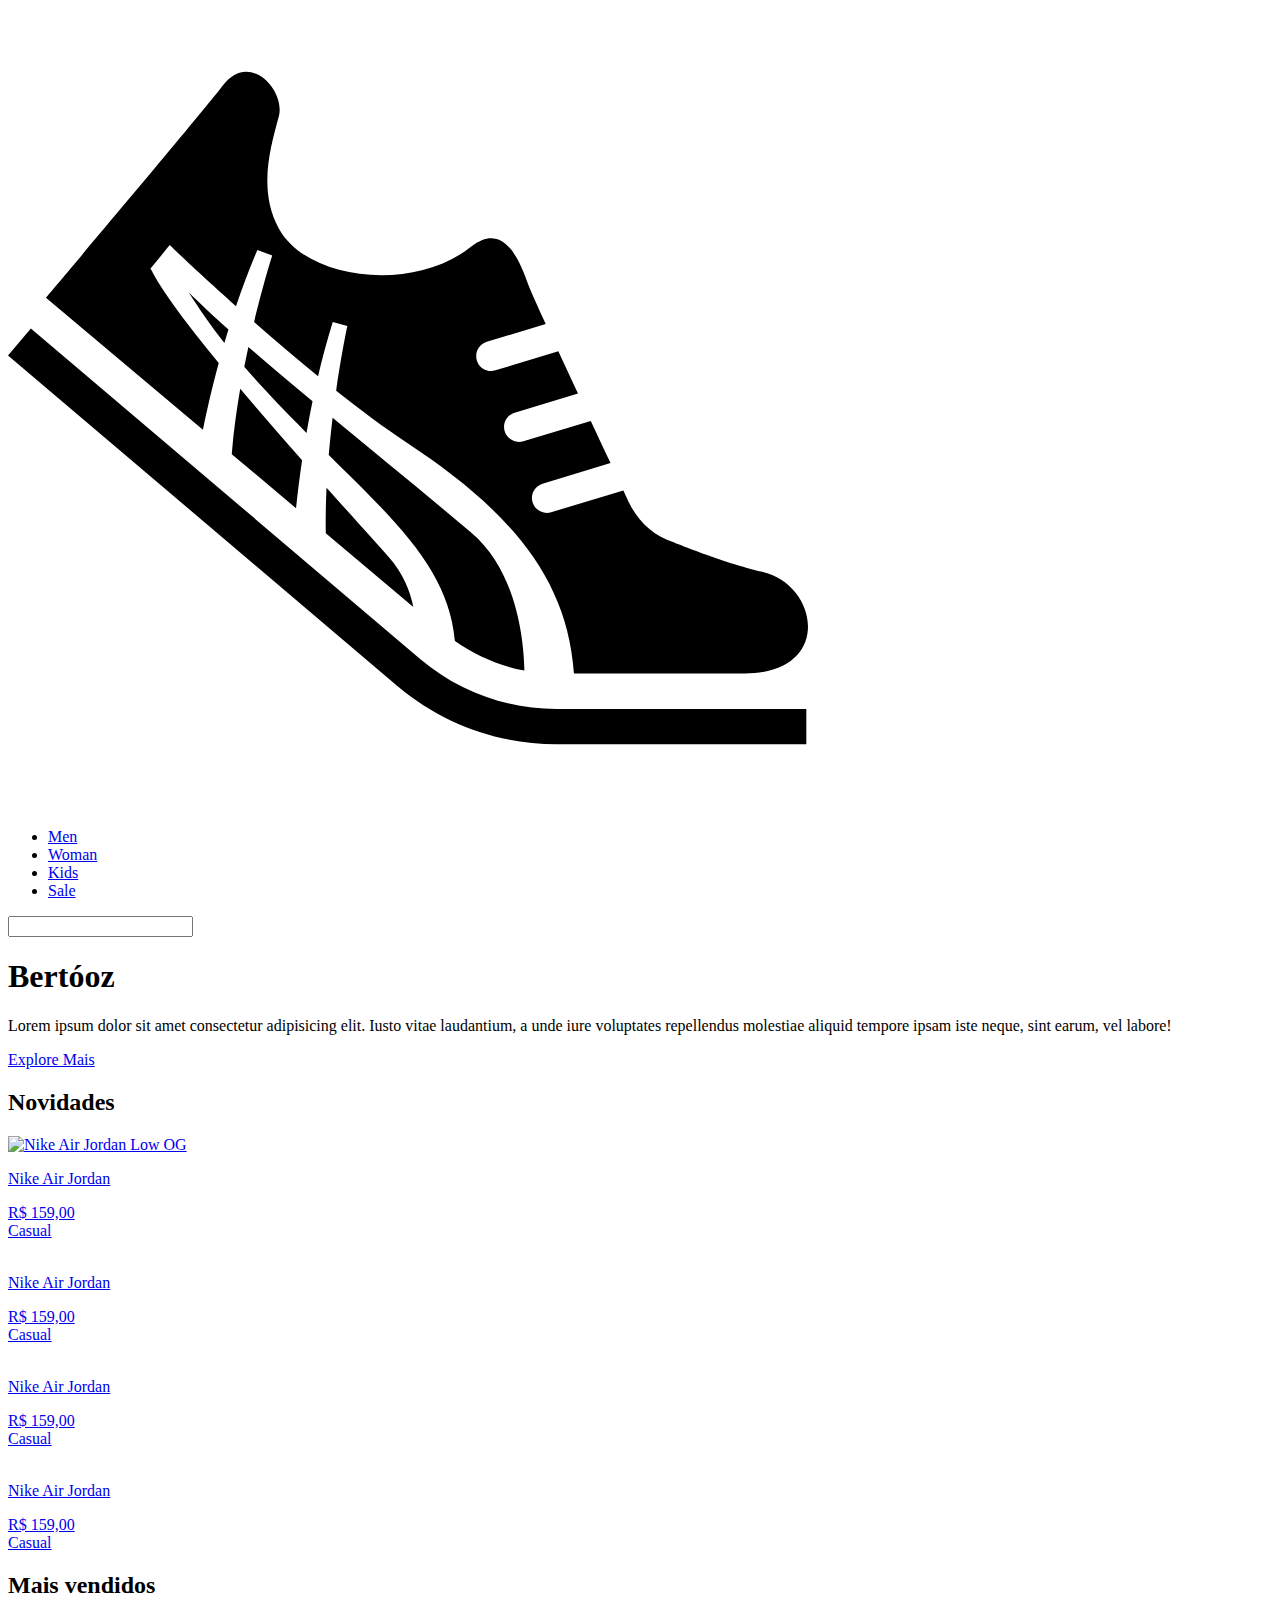
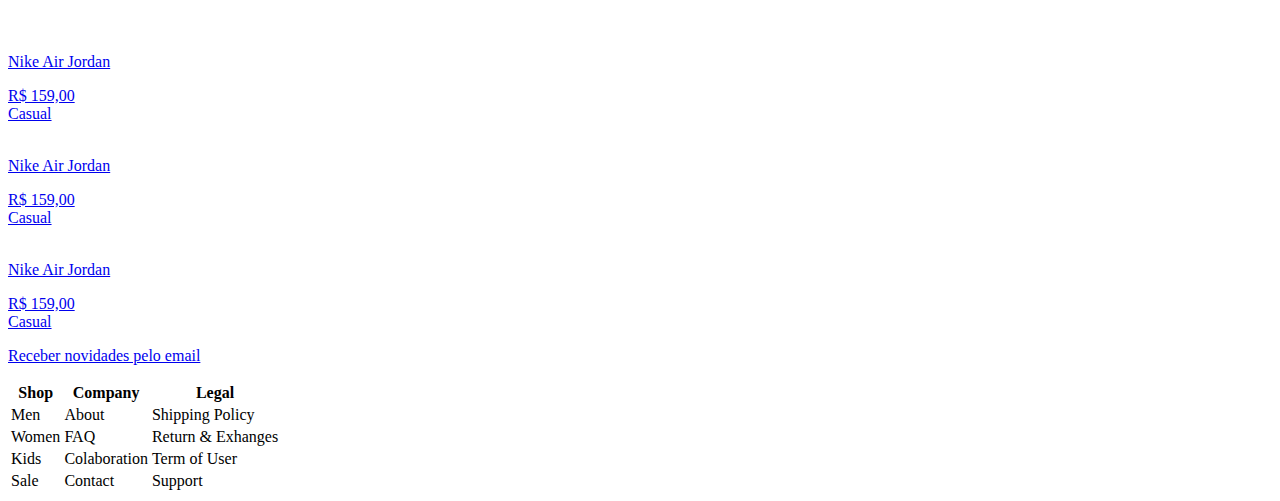
==== index.html @ 858ff27f "add html structure" ====
<!DOCTYPE html>
<html lang="en">
<head>
    <meta charset="UTF-8">
    <meta http-equiv="X-UA-Compatible" content="IE=edge">
    <meta name="viewport" content="width=device-width, initial-scale=1.0">

    <!-- icons -->
    <script src="https://unpkg.com/@phosphor-icons/web"></script>
    <title>Bertóoz</title>
</head>
<body>
    <header>
        <nav>
            <img src="./assets/shoes-logo.svg" alt="logo da loja">
            <ul>
                <li><a href="#">Men</a></li>
                <li><a href="#">Woman</a></li>
                <li><a href="#">Kids</a></li>
                <li><a href="#">Sale</a></li>
            </ul>
        </nav>
        
        <div>
            <form>
                <label for="search"></label>
                <input type="text">
            </form>
            <i class="ph ph-magnifying-glass"></i>
        </div>

        <div>
            <a href="">
                <i class="ph ph-shopping-bag-open"></i>
            </a>
        </div>
    </header>

    <main>
        <section>
            <h1>Bertóoz</h1>
            <div>
                <p>Lorem ipsum dolor sit amet consectetur adipisicing elit. Iusto vitae laudantium, a unde iure voluptates repellendus molestiae aliquid tempore ipsam iste neque, sint earum, vel labore!</p>
                <div>
                    <a href="#">
                        <p>Explore Mais</p>
                        <i class="ph ph-arrow-right"></i>
                    </a>
                </div>
            </div>
        </section>

        <section>
            <h2>Novidades</h2>
            <div>
                <a href="./product.html">
                    <img src="https://www.unfe.org/wp-content/uploads/2019/04/SM-placeholder.png" alt="Nike Air Jordan Low OG">
                    <div>
                        <p>Nike Air Jordan</p>
                        <span>R$ 159,00</span>
                    </div>
                    <span>Casual</span>
                </a>
            </div>

            <div>
                <a href="./product.html">
                    <img src="https://www.unfe.org/wp-content/uploads/2019/04/SM-placeholder.png" alt="">
                    <div>
                        <p>Nike Air Jordan</p>
                        <span>R$ 159,00</span>
                    </div>
                    <span>Casual</span>
                </a>
            </div>
            <div>
                <a href="./product.html">
                    <img src="https://www.unfe.org/wp-content/uploads/2019/04/SM-placeholder.png" alt="">
                    <div>
                        <p>Nike Air Jordan</p>
                        <span>R$ 159,00</span>
                    </div>
                    <span>Casual</span>
                </a>
            </div>
            <div>
                <a href="./product.html">
                    <img src="https://www.unfe.org/wp-content/uploads/2019/04/SM-placeholder.png" alt="">
                    <div>
                        <p>Nike Air Jordan</p>
                        <span>R$ 159,00</span>
                    </div>
                    <span>Casual</span>
                </a>
            </div>
        </section>

        <section>
            <h2>Mais vendidos</h2>
            <div>
                <a href="./product.html">
                    <img src="https://www.unfe.org/wp-content/uploads/2019/04/SM-placeholder.png" alt="">
                    <div>
                        <p>Nike Air Jordan</p>
                        <span>R$ 159,00</span>
                    </div>
                    <span>Casual</span>
                </a>
            </div>

            <div>
                <a href="./product.html">
                    <img src="https://www.unfe.org/wp-content/uploads/2019/04/SM-placeholder.png" alt="">
                    <div>
                        <p>Nike Air Jordan</p>
                        <span>R$ 159,00</span>
                    </div>
                    <span>Casual</span>
                </a>
            </div>
            <div>
                <a href="./product.html">
                    <img src="https://www.unfe.org/wp-content/uploads/2019/04/SM-placeholder.png" alt="">
                    <div>
                        <p>Nike Air Jordan</p>
                        <span>R$ 159,00</span>
                    </div>
                    <span>Casual</span>
                </a>
            </div>
        </section>
    </main>

    <footer>
        <a href="#">
            <p>
                Receber novidades pelo email
            </p>
            <i class="ph ph-arrow-up-right"></i>
        </a>
        <table>
            <tr>
                <th>Shop</th>
                <th>Company</th>
                <th>Legal</th>
            </tr>
            <tr>
                <td>Men</td>
                <td>About</td>
                <td>Shipping Policy</td>
            </tr>
            <tr>
                <td>Women</td>
                <td>FAQ</td>
                <td>Return & Exhanges</td>
            </tr>
            <tr>
                <td>Kids</td>
                <td>Colaboration</td>
                <td>Term of User</td>
            </tr>
            <tr>
                <td>Sale</td>
                <td>Contact</td>
                <td>Support</td>
            </tr>
        </table>
    </footer>
</body>
</html>
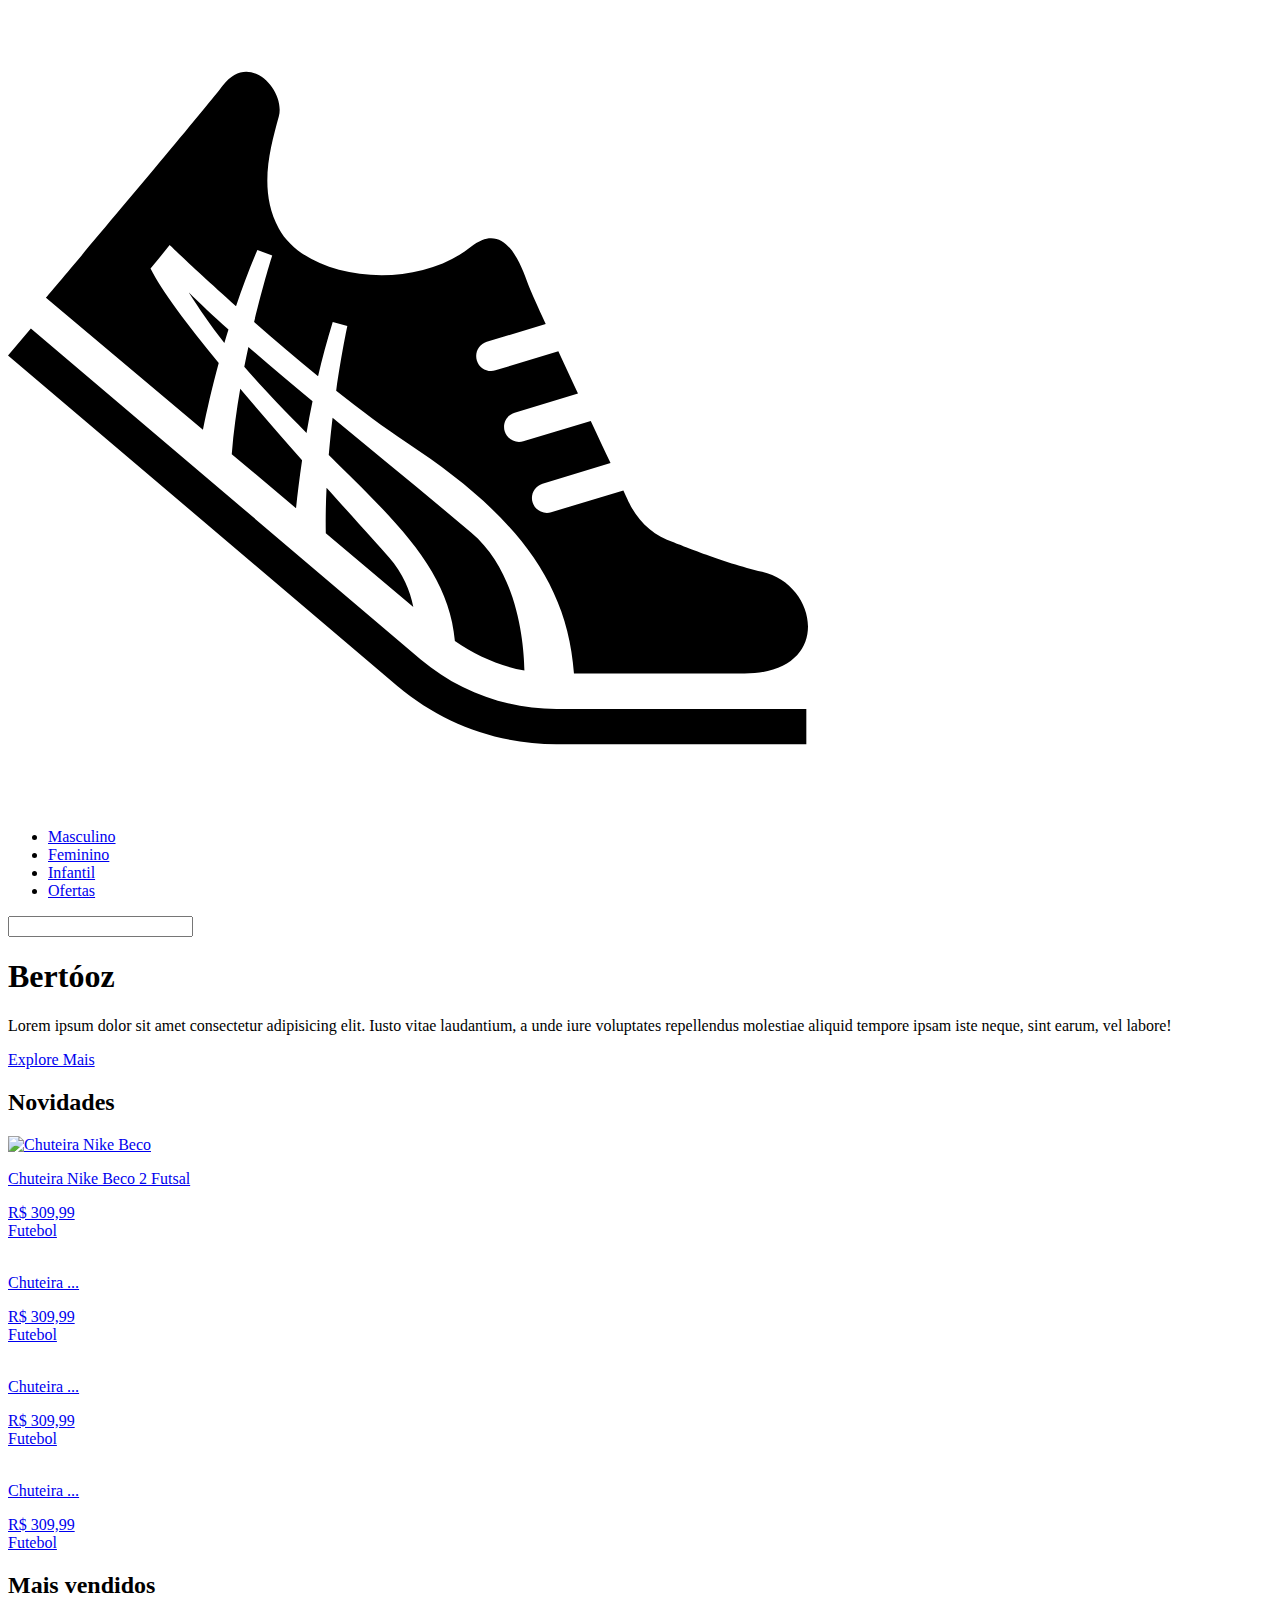
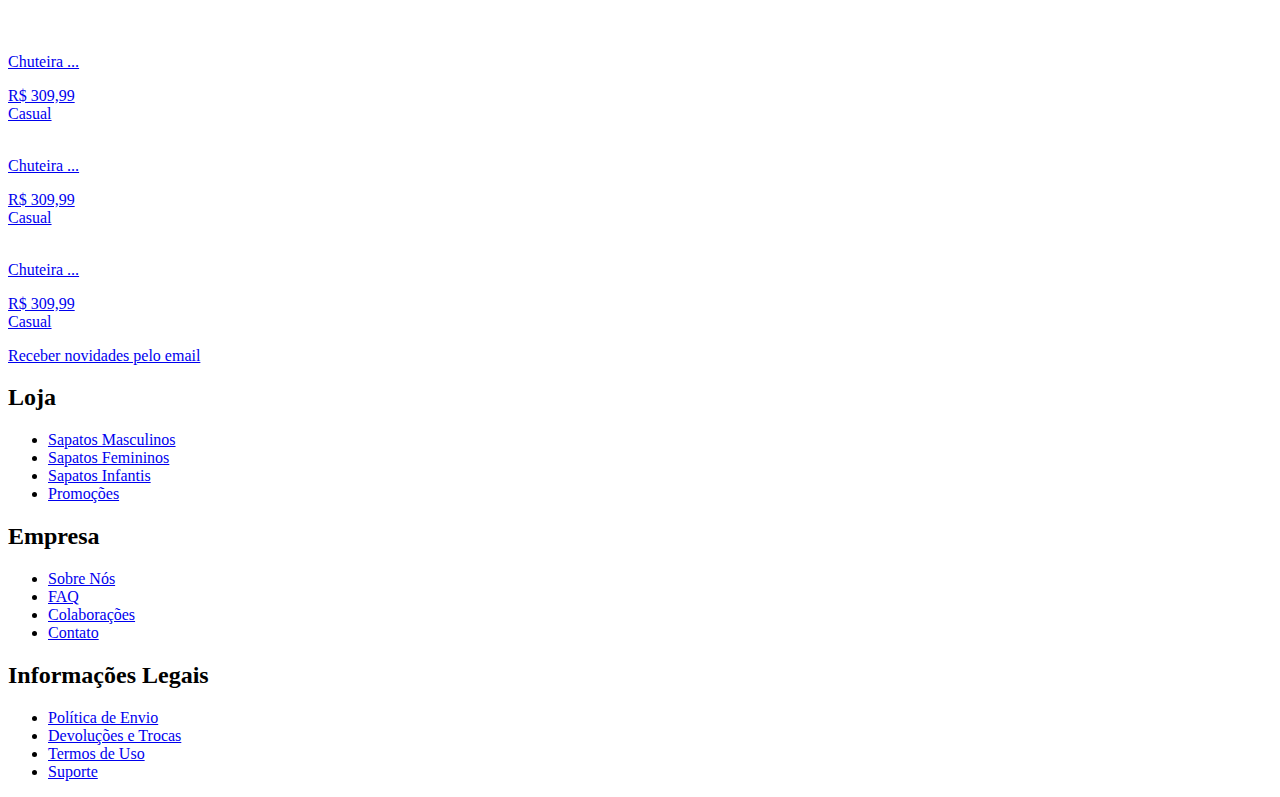
==== commit c67aa99d: "refactor text to portuguese" ====
--- a/index.html
+++ b/index.html
@@ -1,5 +1,5 @@
 <!DOCTYPE html>
-<html lang="en">
+<html lang="pt-BR">
 <head>
     <meta charset="UTF-8">
     <meta http-equiv="X-UA-Compatible" content="IE=edge">
@@ -14,10 +14,10 @@
         <nav>
             <img src="./assets/shoes-logo.svg" alt="logo da loja">
             <ul>
-                <li><a href="#">Men</a></li>
-                <li><a href="#">Woman</a></li>
-                <li><a href="#">Kids</a></li>
-                <li><a href="#">Sale</a></li>
+                <li><a href="#">Masculino</a></li>
+                <li><a href="#">Feminino</a></li>
+                <li><a href="#">Infantil</a></li>
+                <li><a href="#">Ofertas</a></li>
             </ul>
         </nav>
         
@@ -54,12 +54,12 @@
             <h2>Novidades</h2>
             <div>
                 <a href="./product.html">
-                    <img src="https://www.unfe.org/wp-content/uploads/2019/04/SM-placeholder.png" alt="Nike Air Jordan Low OG">
+                    <img src="https://www.unfe.org/wp-content/uploads/2019/04/SM-placeholder.png" alt="Chuteira Nike Beco">
                     <div>
-                        <p>Nike Air Jordan</p>
-                        <span>R$ 159,00</span>
+                        <p>Chuteira Nike Beco 2 Futsal</p>
+                        <span>R$ 309,99</span>
                     </div>
-                    <span>Casual</span>
+                    <span>Futebol</span>
                 </a>
             </div>
 
@@ -67,30 +67,30 @@
                 <a href="./product.html">
                     <img src="https://www.unfe.org/wp-content/uploads/2019/04/SM-placeholder.png" alt="">
                     <div>
-                        <p>Nike Air Jordan</p>
-                        <span>R$ 159,00</span>
+                        <p>Chuteira ...</p>
+                        <span>R$ 309,99</span>
                     </div>
-                    <span>Casual</span>
+                    <span>Futebol</span>
                 </a>
             </div>
             <div>
                 <a href="./product.html">
                     <img src="https://www.unfe.org/wp-content/uploads/2019/04/SM-placeholder.png" alt="">
                     <div>
-                        <p>Nike Air Jordan</p>
-                        <span>R$ 159,00</span>
+                        <p>Chuteira ...</p>
+                        <span>R$ 309,99</span>
                     </div>
-                    <span>Casual</span>
+                    <span>Futebol</span>
                 </a>
             </div>
             <div>
                 <a href="./product.html">
                     <img src="https://www.unfe.org/wp-content/uploads/2019/04/SM-placeholder.png" alt="">
                     <div>
-                        <p>Nike Air Jordan</p>
-                        <span>R$ 159,00</span>
+                        <p>Chuteira ...</p>
+                        <span>R$ 309,99</span>
                     </div>
-                    <span>Casual</span>
+                    <span>Futebol</span>
                 </a>
             </div>
         </section>
@@ -101,8 +101,8 @@
                 <a href="./product.html">
                     <img src="https://www.unfe.org/wp-content/uploads/2019/04/SM-placeholder.png" alt="">
                     <div>
-                        <p>Nike Air Jordan</p>
-                        <span>R$ 159,00</span>
+                        <p>Chuteira ...</p>
+                        <span>R$ 309,99</span>
                     </div>
                     <span>Casual</span>
                 </a>
@@ -112,8 +112,8 @@
                 <a href="./product.html">
                     <img src="https://www.unfe.org/wp-content/uploads/2019/04/SM-placeholder.png" alt="">
                     <div>
-                        <p>Nike Air Jordan</p>
-                        <span>R$ 159,00</span>
+                        <p>Chuteira ...</p>
+                        <span>R$ 309,99</span>
                     </div>
                     <span>Casual</span>
                 </a>
@@ -122,8 +122,8 @@
                 <a href="./product.html">
                     <img src="https://www.unfe.org/wp-content/uploads/2019/04/SM-placeholder.png" alt="">
                     <div>
-                        <p>Nike Air Jordan</p>
-                        <span>R$ 159,00</span>
+                        <p>Chuteira ...</p>
+                        <span>R$ 309,99</span>
                     </div>
                     <span>Casual</span>
                 </a>
@@ -138,33 +138,33 @@
             </p>
             <i class="ph ph-arrow-up-right"></i>
         </a>
-        <table>
-            <tr>
-                <th>Shop</th>
-                <th>Company</th>
-                <th>Legal</th>
-            </tr>
-            <tr>
-                <td>Men</td>
-                <td>About</td>
-                <td>Shipping Policy</td>
-            </tr>
-            <tr>
-                <td>Women</td>
-                <td>FAQ</td>
-                <td>Return & Exhanges</td>
-            </tr>
-            <tr>
-                <td>Kids</td>
-                <td>Colaboration</td>
-                <td>Term of User</td>
-            </tr>
-            <tr>
-                <td>Sale</td>
-                <td>Contact</td>
-                <td>Support</td>
-            </tr>
-        </table>
+        <div>
+            <h2>Loja</h2>
+            <ul>
+                <li><a href="#">Sapatos Masculinos</a></li>
+                <li><a href="#">Sapatos Femininos</a></li>
+                <li><a href="#">Sapatos Infantis</a></li>
+                <li><a href="#">Promoções</a></li>
+            </ul>
+        </div>
+        <div>
+            <h2>Empresa</h2>
+            <ul>
+                <li><a href="#">Sobre Nós</a></li>
+                <li><a href="#">FAQ</a></li>
+                <li><a href="#">Colaborações</a></li>
+                <li><a href="#">Contato</a></li>
+            </ul>
+        </div>
+        <div>
+            <h2>Informações Legais</h2>
+            <ul>
+                <li><a href="#">Política de Envio</a></li>
+                <li><a href="#">Devoluções e Trocas</a></li>
+                <li><a href="#">Termos de Uso</a></li>
+                <li><a href="#">Suporte</a></li>
+            </ul>
+        </div>
     </footer>
 </body>
 </html>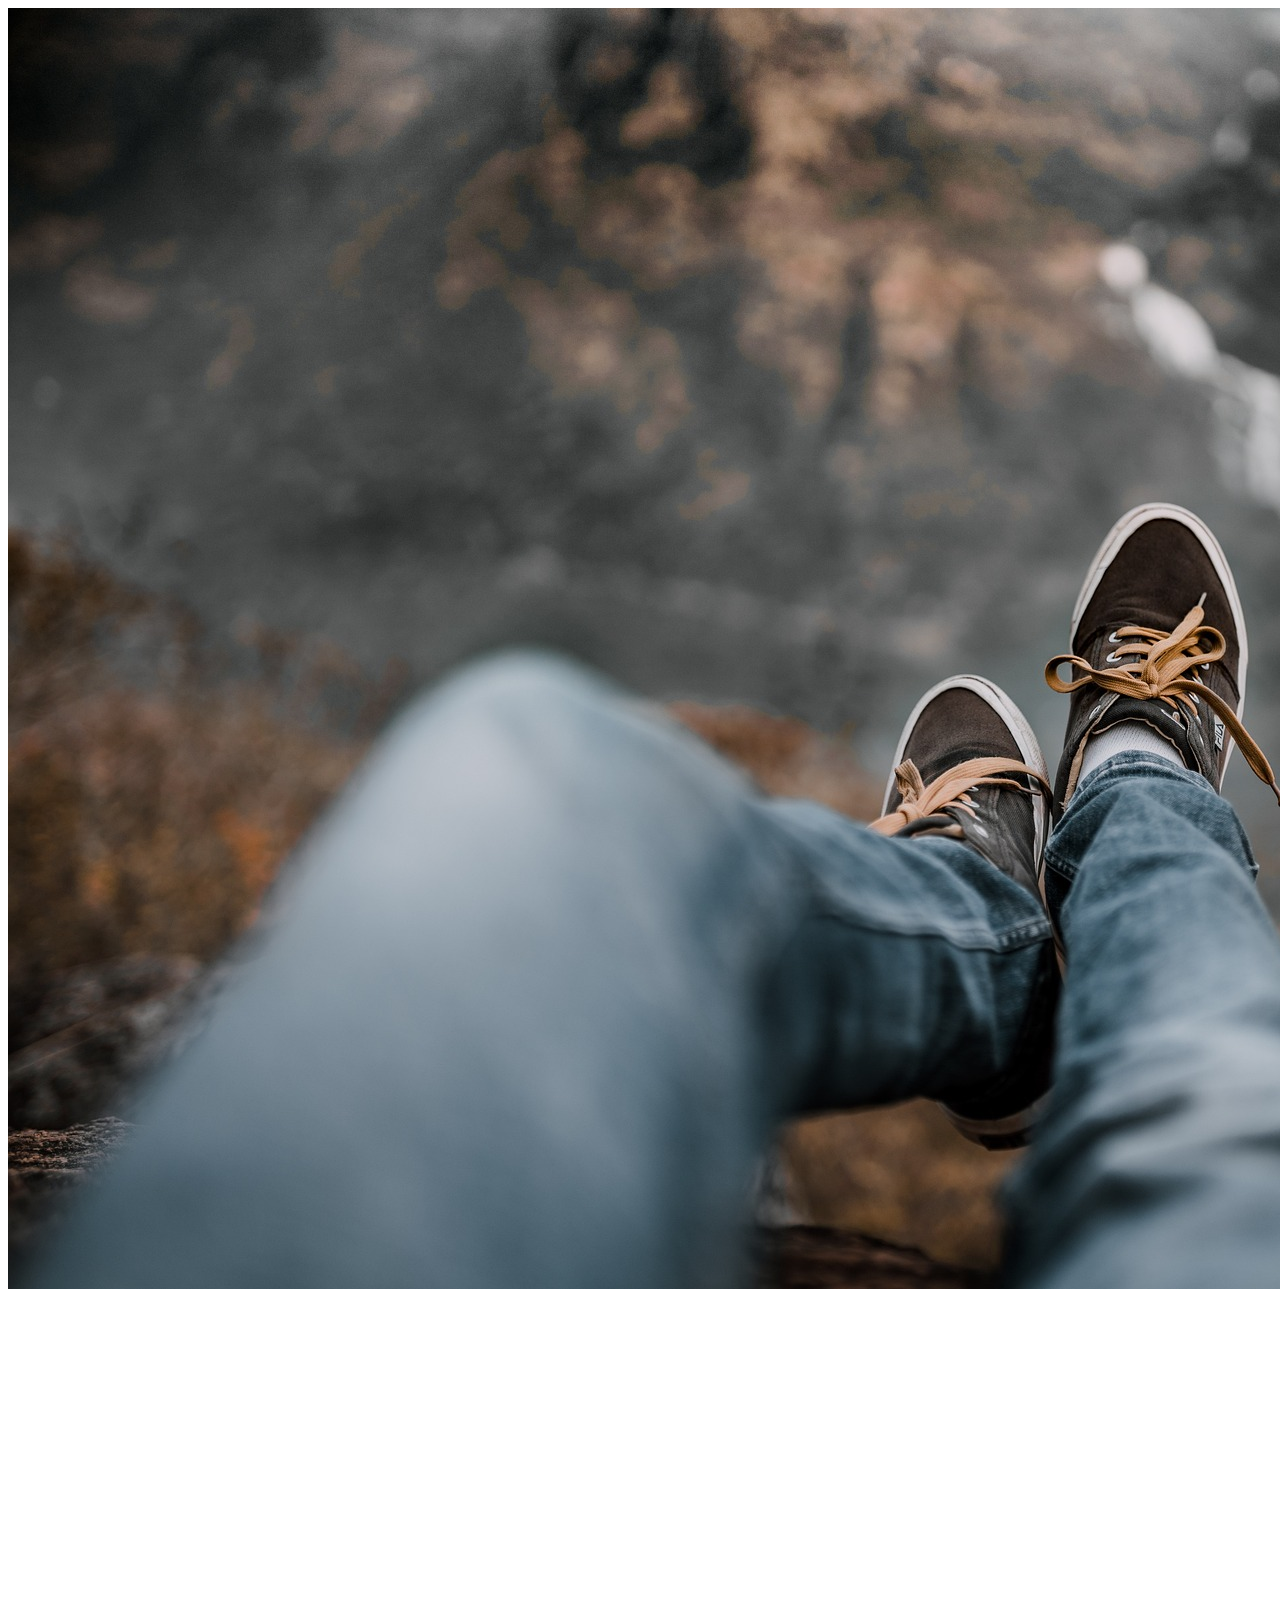
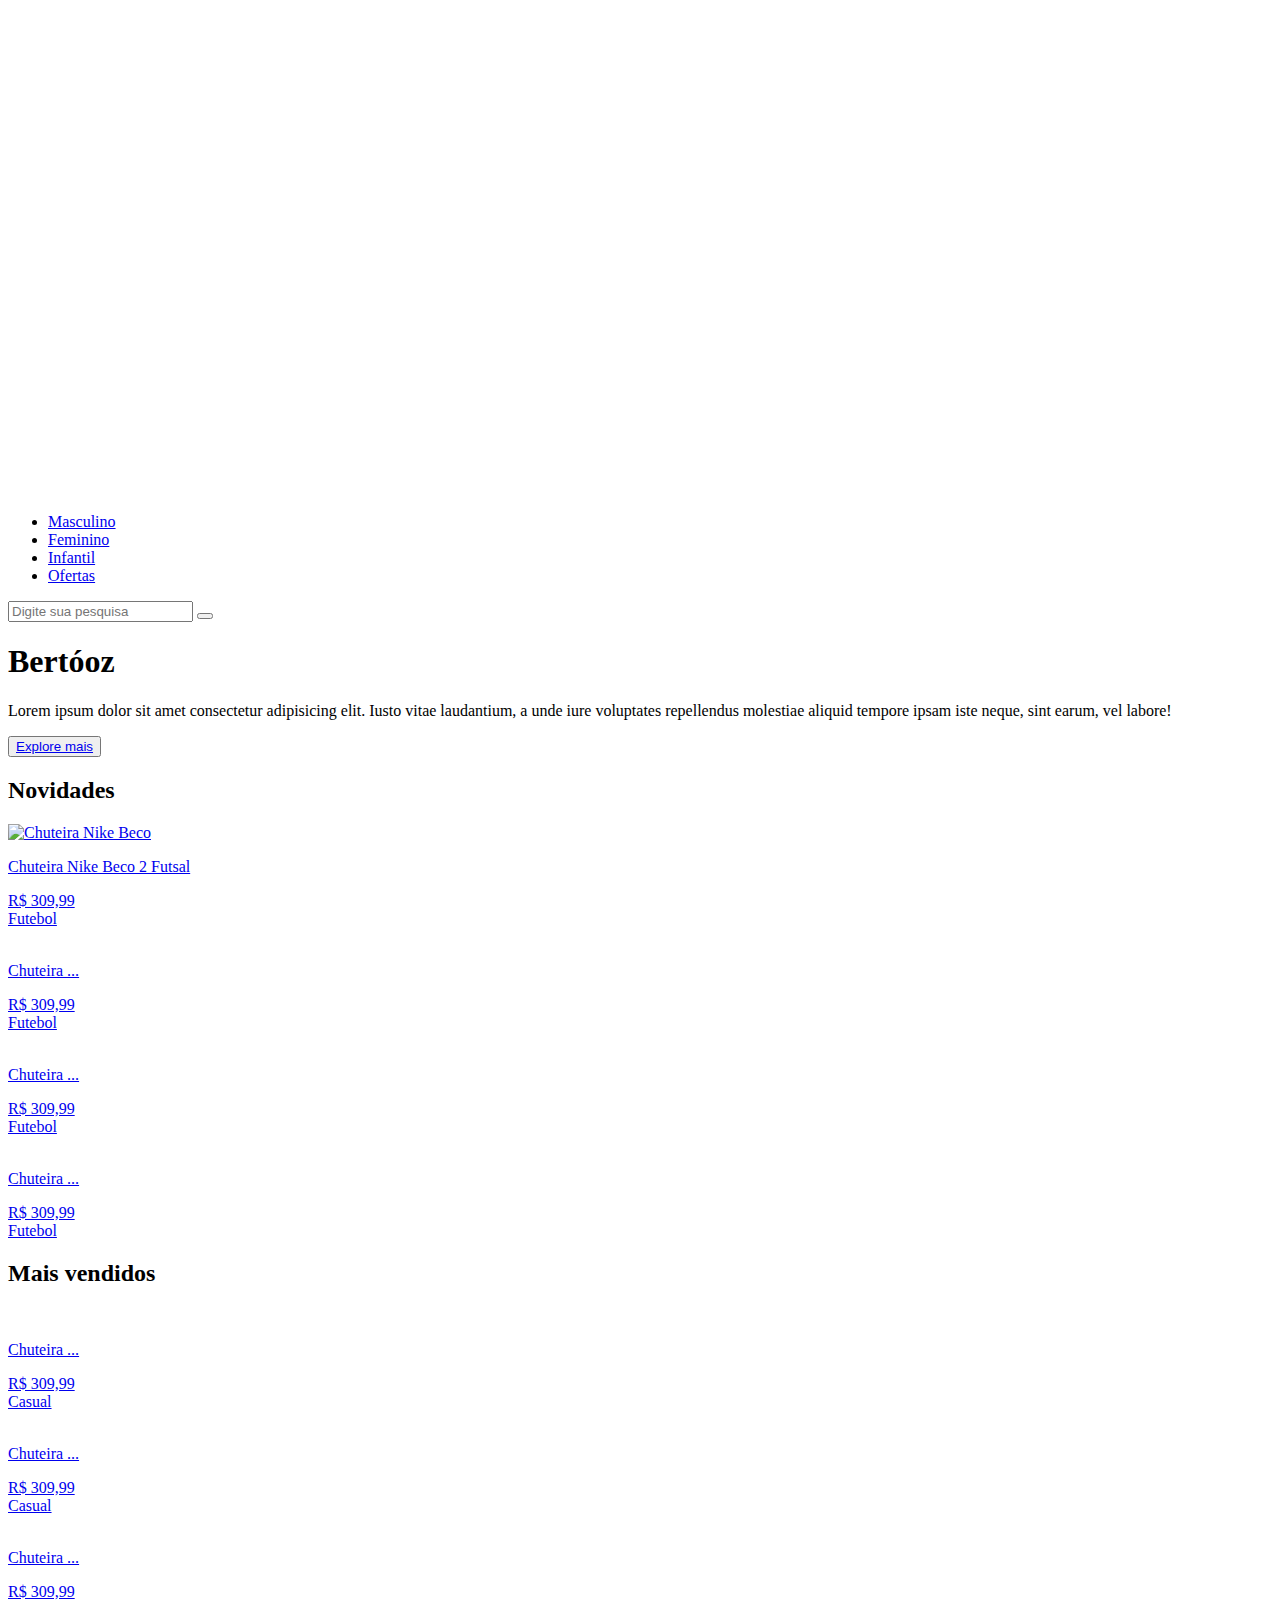
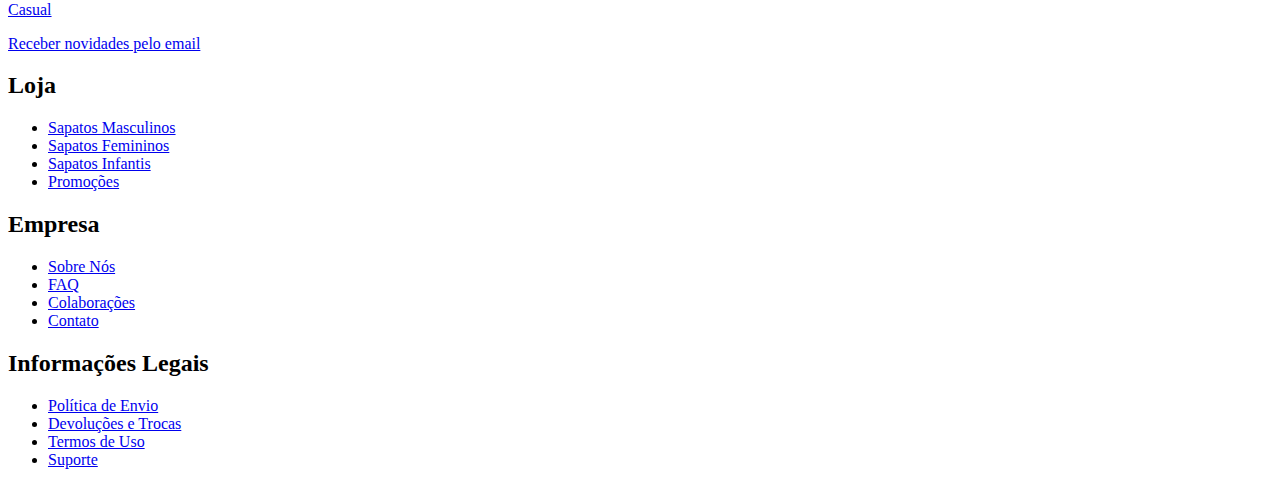
==== commit bf1ac89b: "fix header structure to accommodate background header image" ====
--- a/index.html
+++ b/index.html
@@ -7,49 +7,59 @@
 
     <!-- icons -->
     <script src="https://unpkg.com/@phosphor-icons/web"></script>
+
+    <!-- styles -->
+    <link rel="stylesheet" href="./src/styles/global.css">
+    <link rel="stylesheet" href="./src/styles/index.css">
     <title>Bertóoz</title>
 </head>
-<body>
-    <header>
-        <nav>
-            <img src="./assets/shoes-logo.svg" alt="logo da loja">
-            <ul>
-                <li><a href="#">Masculino</a></li>
-                <li><a href="#">Feminino</a></li>
-                <li><a href="#">Infantil</a></li>
-                <li><a href="#">Ofertas</a></li>
-            </ul>
-        </nav>
-        
-        <div>
-            <form>
-                <label for="search"></label>
-                <input type="text">
-            </form>
-            <i class="ph ph-magnifying-glass"></i>
+<body>  
+    <img id="background-header" src="./assets/background-image.jpg" alt="imagem de fundo">
+    
+    <header>    
+        <div class="header-container">
+            <img id="logo" src="./assets/shoes-logo.svg" alt="logo da loja">
+            <nav>
+                <ul class="menu-bar">
+                    <li><a href="#">Masculino</a></li>
+                    <li><a href="#">Feminino</a></li>
+                    <li><a href="#">Infantil</a></li>
+                    <li><a href="#">Ofertas</a></li>
+                </ul>
+            </nav>
+                
+            <div class="auxiliary-menu">
+                <form>
+                    <!-- <label for="search">Pesquisar:</label> -->
+                    <input type="text" placeholder="Digite sua pesquisa" aria-label="Campo de pesquisa">
+                    <button type="submit" aria-label="Iniciar pesquisa">
+                        <i class="ph ph-magnifying-glass"></i>
+                    </button>
+                </form>
+
+                <a href="#">
+                    <i class="ph ph-shopping-bag-open"></i>
+                </a>
+            </div>
         </div>
 
-        <div>
-            <a href="">
-                <i class="ph ph-shopping-bag-open"></i>
-            </a>
-        </div>
+        <section class="intro-section">
+            <h1>Bertóoz</h1>
+            <div class="welcome-message">
+                <p>Lorem ipsum dolor sit amet consectetur adipisicing elit. Iusto vitae laudantium, a unde iure voluptates repellendus molestiae aliquid tempore ipsam iste neque, sint earum, vel labore!</p>
+                <button class="explore-button">
+                    <a href="#">
+                        <span>Explore mais</span>
+                        <div class="arrow-icon">
+                            <i class="ph ph-arrow-right"></i>
+                        </div>
+                    </a>
+                </button>
+            </div>
+        </section>
     </header>
 
     <main>
-        <section>
-            <h1>Bertóoz</h1>
-            <div>
-                <p>Lorem ipsum dolor sit amet consectetur adipisicing elit. Iusto vitae laudantium, a unde iure voluptates repellendus molestiae aliquid tempore ipsam iste neque, sint earum, vel labore!</p>
-                <div>
-                    <a href="#">
-                        <p>Explore Mais</p>
-                        <i class="ph ph-arrow-right"></i>
-                    </a>
-                </div>
-            </div>
-        </section>
-
         <section>
             <h2>Novidades</h2>
             <div>
